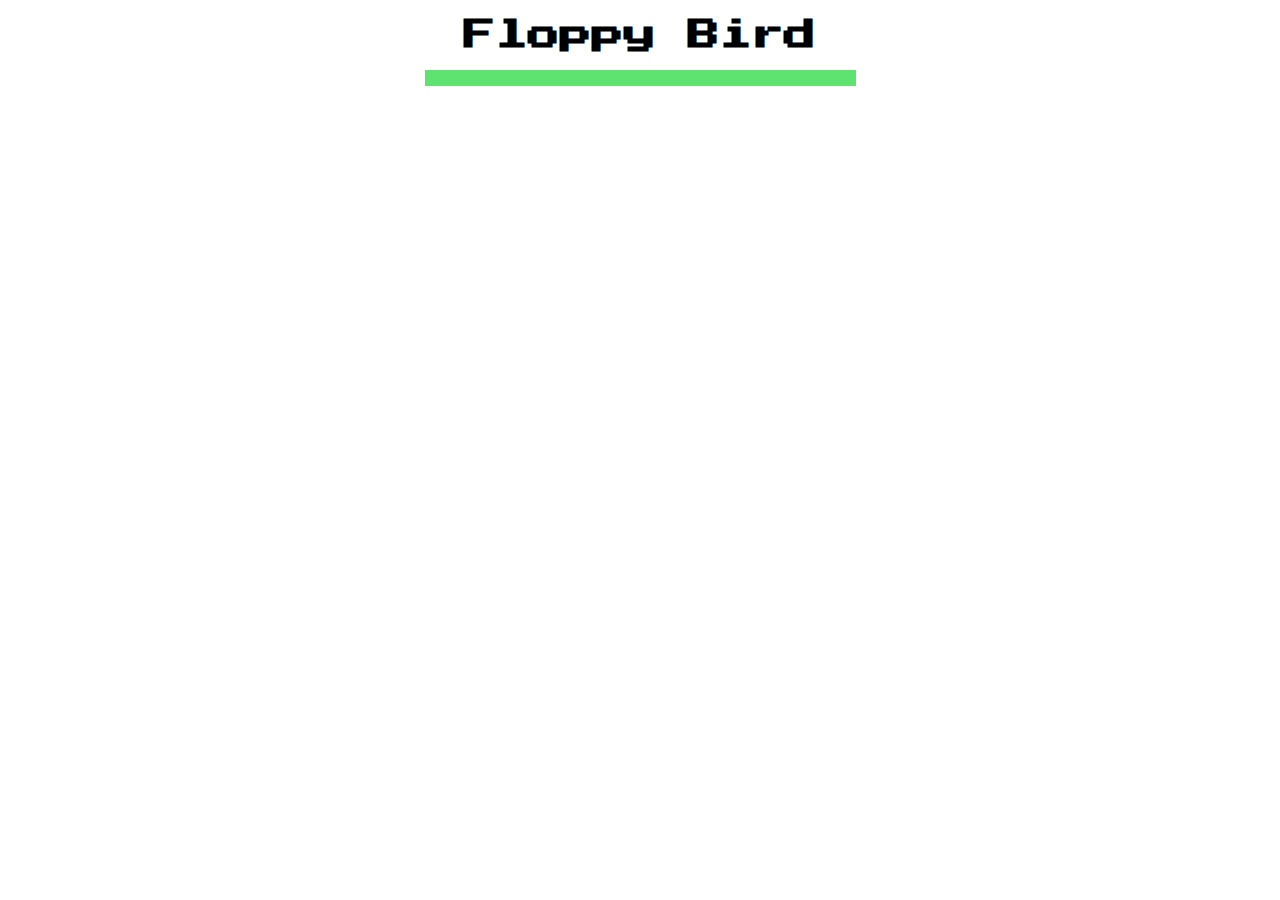
==== index.html @ c7cb5af5 "Initial commit" ====
<!DOCTYPE html>
<html lang="en">
<head>
    <meta charset="UTF-8">
    <meta name="viewport" content="width=device-width, initial-scale=1.0">
    <title>JOGO</title>
    <link rel="stylesheet" href="style.css">
</head>
<body>
    <header>
        <h1>Floppy Bird</h1>
        <div class="score-container">
          <div id="bestScore"></div>
          <div id="currentScore"></div>
        </div>
      </header>
    
      <canvas id="canvas" width="431" height="768"></canvas>
      <script src="script.js"></script>
</body>
</html>
---- style.css ----
@import url('https://fonts.googleapis.com/css2?family=Press+Start+2P&display=swap');

        body {
        margin: 0;
        text-align: center;
        font-family: 'Press Start 2P', cursive;
        user-select: none;
        }
        header {
          margin: 0 auto;
          width: 431px;
        }
        h1 {
          background: url("https://i.ibb.co/Q9yv5Jk/flappy-bird-set.png") 0% 340px;
          padding: 1.2rem 0;
          margin: 0;
        }
        .score-container {
          display: flex;
          justify-content: space-between;
          padding: 8px 6px;
          background: #5EE270;
        }
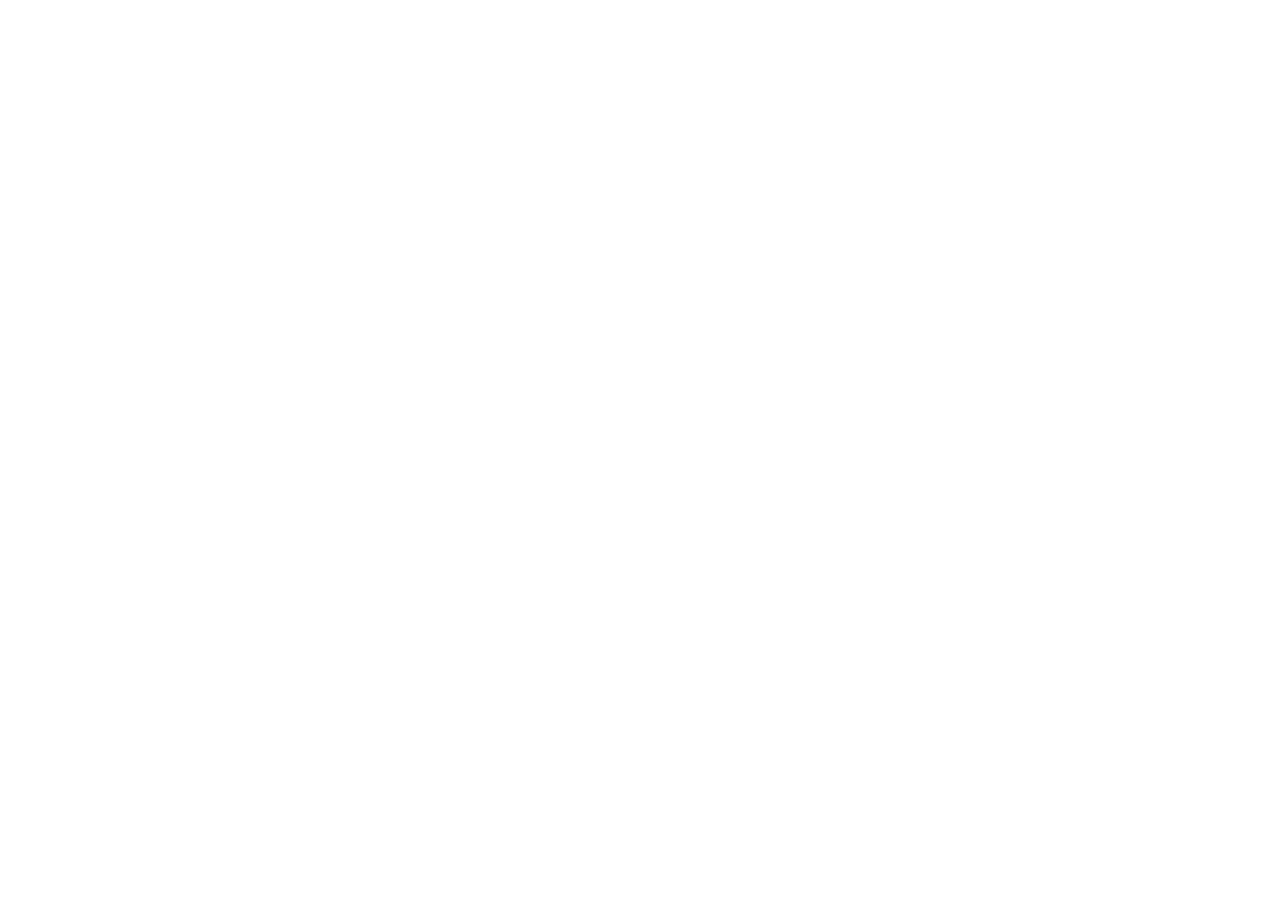
==== commit 22f28717: "Mudança de estrutura de código" ====
--- a/index.html
+++ b/index.html
@@ -1,21 +1,18 @@
+
+
+<!-- possível novo código html -->
+
 <!DOCTYPE html>
 <html lang="en">
 <head>
     <meta charset="UTF-8">
     <meta name="viewport" content="width=device-width, initial-scale=1.0">
-    <title>JOGO</title>
+    <title>Flappy Bird - DevSoutinho</title>
     <link rel="stylesheet" href="style.css">
 </head>
 <body>
-    <header>
-        <h1>Floppy Bird</h1>
-        <div class="score-container">
-          <div id="bestScore"></div>
-          <div id="currentScore"></div>
-        </div>
-      </header>
-    
-      <canvas id="canvas" width="431" height="768"></canvas>
-      <script src="script.js"></script>
+    <canvas id="game-canvas" width="320" height="480"></canvas>
+    <script src="./script.js"></script>
 </body>
-</html>+</html>
+  
--- a/style.css
+++ b/style.css
@@ -20,4 +20,20 @@
           justify-content: space-between;
           padding: 8px 6px;
           background: #5EE270;
-        }+        }
+
+/*
+possível nova folha de estilo
+
+body {
+    min-height: 100vh;
+    display: flex;
+    justify-content: center;
+    align-items: center;
+  }
+  canvas {
+    border: 1px solid #000;
+    display: block;
+    margin: 0 auto;
+  }
+*/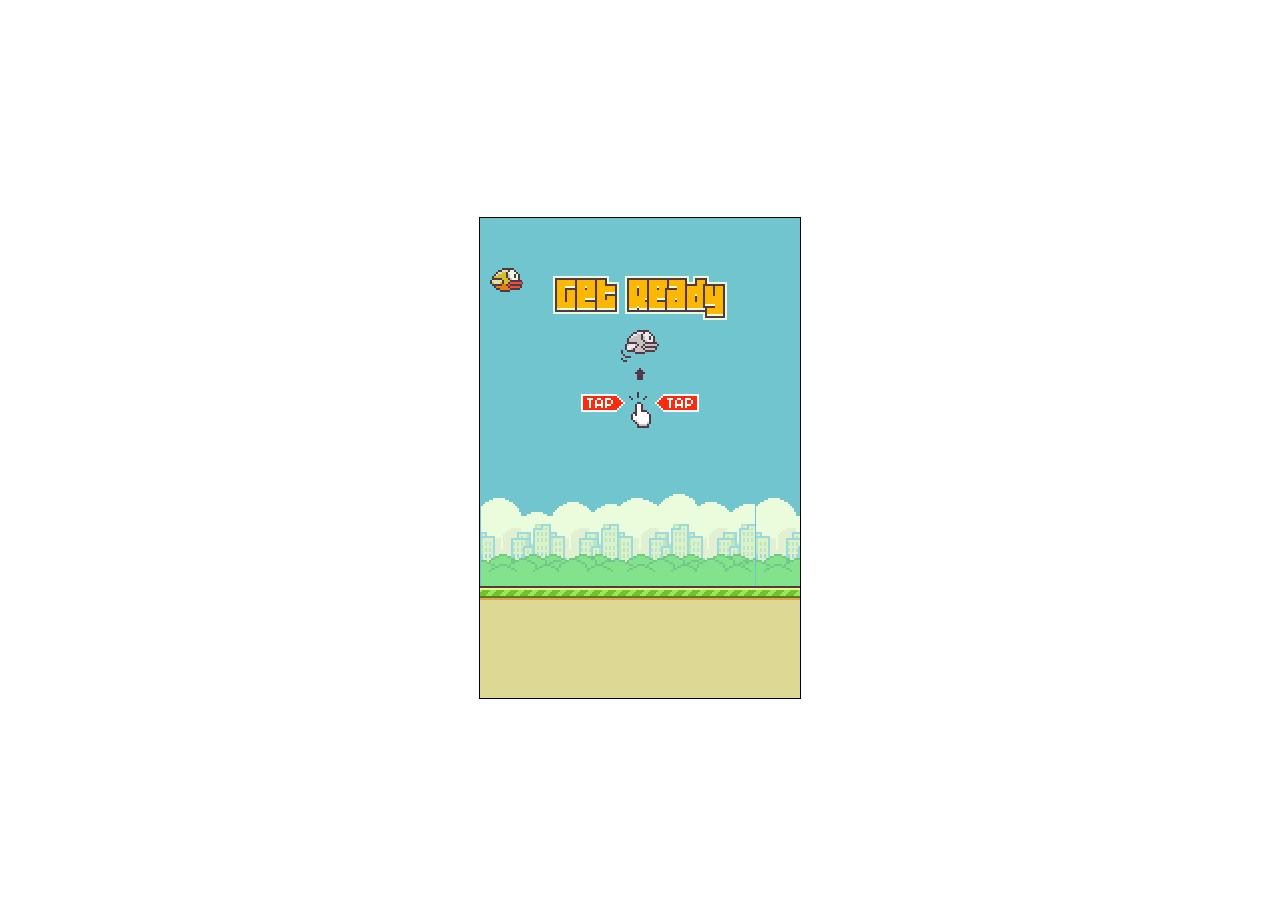
==== commit a90665b7: "adicionando placar, tela de game over e comentando" ====
--- a/index.html
+++ b/index.html
@@ -9,6 +9,7 @@
     <meta name="viewport" content="width=device-width, initial-scale=1.0">
     <title>Flappy Bird - DevSoutinho</title>
     <link rel="stylesheet" href="style.css">
+    <link href="https://fonts.googleapis.com/css2?family=VT323&display=swap" rel="stylesheet">
 </head>
 <body>
     <canvas id="game-canvas" width="320" height="480"></canvas>
--- a/style.css
+++ b/style.css
@@ -1,30 +1,3 @@
-@import url('https://fonts.googleapis.com/css2?family=Press+Start+2P&display=swap');
-
-        body {
-        margin: 0;
-        text-align: center;
-        font-family: 'Press Start 2P', cursive;
-        user-select: none;
-        }
-        header {
-          margin: 0 auto;
-          width: 431px;
-        }
-        h1 {
-          background: url("https://i.ibb.co/Q9yv5Jk/flappy-bird-set.png") 0% 340px;
-          padding: 1.2rem 0;
-          margin: 0;
-        }
-        .score-container {
-          display: flex;
-          justify-content: space-between;
-          padding: 8px 6px;
-          background: #5EE270;
-        }
-
-/*
-possível nova folha de estilo
-
 body {
     min-height: 100vh;
     display: flex;
@@ -36,4 +9,3 @@
     display: block;
     margin: 0 auto;
   }
-*/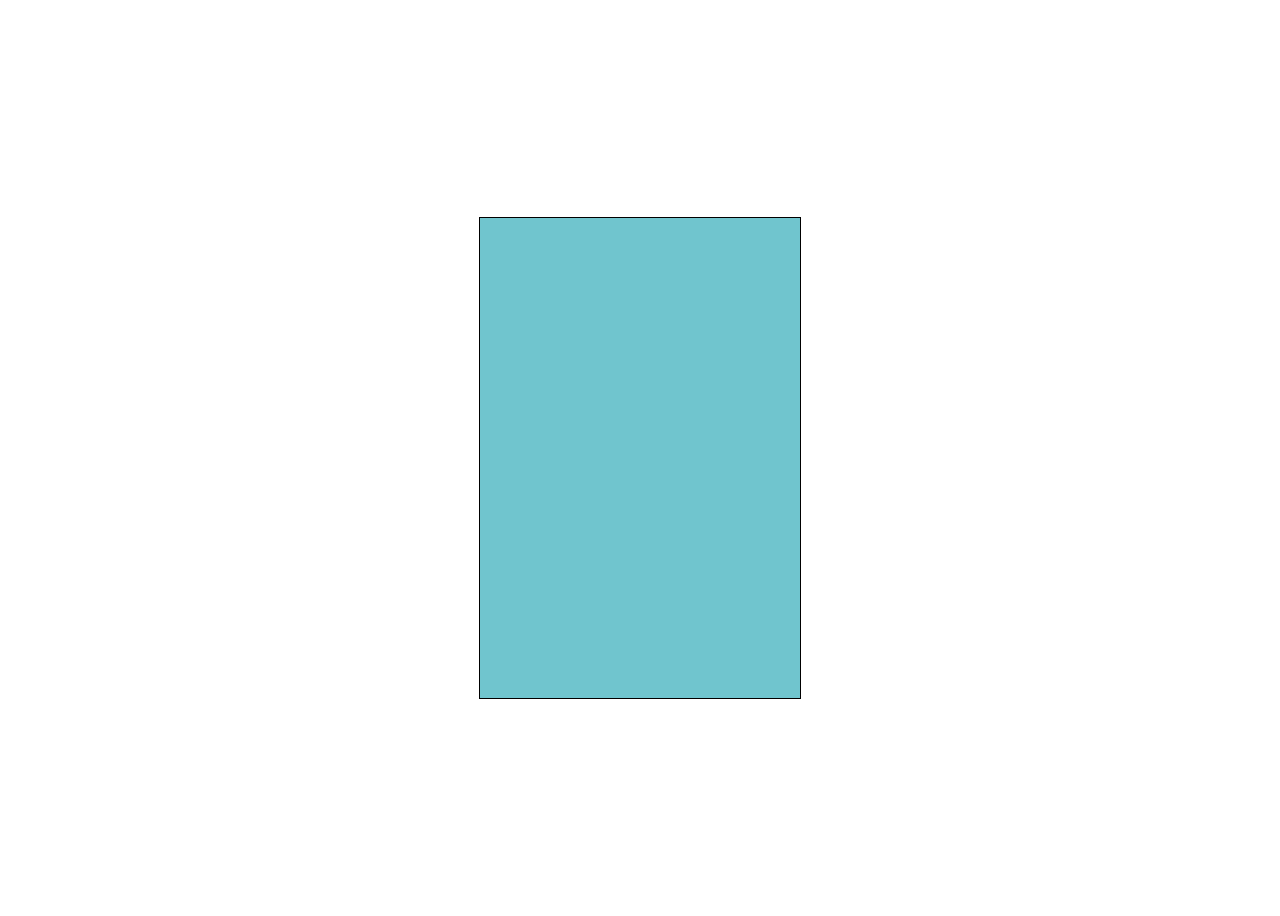
==== commit c4debe50: "Modificação nos canos e 'Ultimato' do trabalho." ====
--- a/index.html
+++ b/index.html
@@ -1,7 +1,3 @@
-
-
-<!-- possível novo código html -->
-
 <!DOCTYPE html>
 <html lang="en">
 <head>
@@ -16,4 +12,4 @@
     <script src="./script.js"></script>
 </body>
 </html>
-  
+  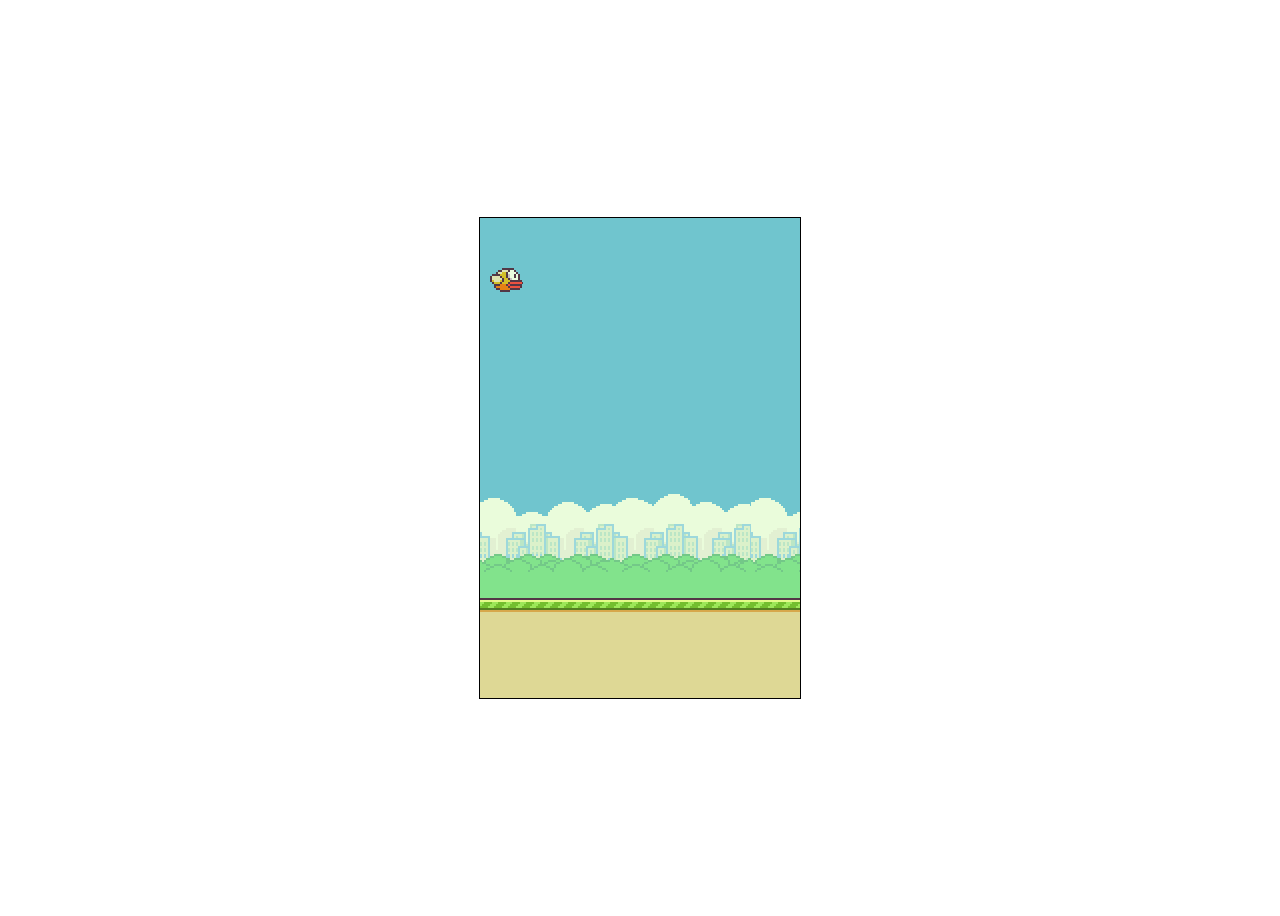
==== commit 37a96901: "deixando o código mais funcional" ====
--- a/index.html
+++ b/index.html
@@ -1,15 +1,14 @@
 <!DOCTYPE html>
-<html lang="en">
+<html lang="pt-BR">
 <head>
     <meta charset="UTF-8">
     <meta name="viewport" content="width=device-width, initial-scale=1.0">
-    <title>Flappy Bird - DevSoutinho</title>
+    <title>Flappy Bird Funcional</title>
     <link rel="stylesheet" href="style.css">
-    <link href="https://fonts.googleapis.com/css2?family=VT323&display=swap" rel="stylesheet">
 </head>
 <body>
-    <canvas id="game-canvas" width="320" height="480"></canvas>
+    <a href="./telaJogo.html"><canvas href="" id="game-canvas" width="320" height="480"></canvas></a>
+    
     <script src="./script.js"></script>
 </body>
-</html>
-  +</html>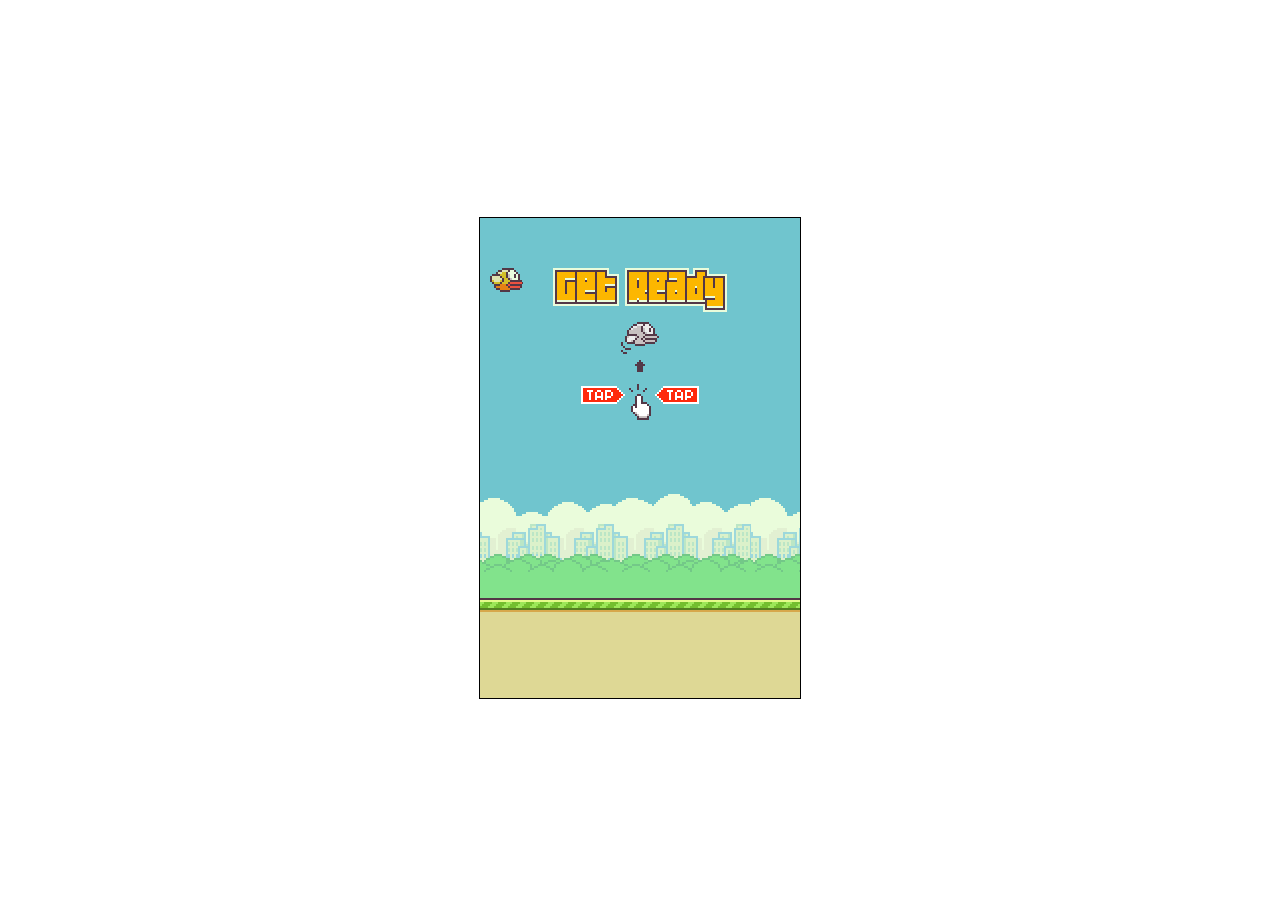
==== commit 7800b5cb: "Aparentemente, o commit final" ====
--- a/index.html
+++ b/index.html
@@ -4,11 +4,12 @@
     <meta charset="UTF-8">
     <meta name="viewport" content="width=device-width, initial-scale=1.0">
     <title>Flappy Bird Funcional</title>
-    <link rel="stylesheet" href="style.css">
+    <link rel="stylesheet" href="style.css"> <!--detecta o arquivo css-->
 </head>
-<body>
-    <a href="./telaJogo.html"><canvas href="" id="game-canvas" width="320" height="480"></canvas></a>
+<body> <!--corpo da página. Onde se vê o conteúdo-->
+    <a href="./telaNivel1.html"><canvas href="" id="game-canvas" width="320" height="480"></canvas></a> <!--o 'a' transforma o que está dentro num link para uma outra página. Nesse caso telaNível1.html-->
+    <!--o 'canvas' é um espaço de desenho que tem essa largura e essa altura-->
     
-    <script src="./script.js"></script>
+    <script src="./script.js"></script> <!--detecta o arquivo js-->
 </body>
 </html>--- a/style.css
+++ b/style.css
@@ -1,10 +1,10 @@
-body {
+body {/*configura o corpo da página. permite que quem está dentro dele fique no centro da página*/
     min-height: 100vh;
     display: flex;
     justify-content: center;
     align-items: center;
   }
-  canvas {
+  canvas { /*configura o canvas. Coloca uma bordinha em volta e deixa ele no centro da página*/
     border: 1px solid #000;
     display: block;
     margin: 0 auto;
